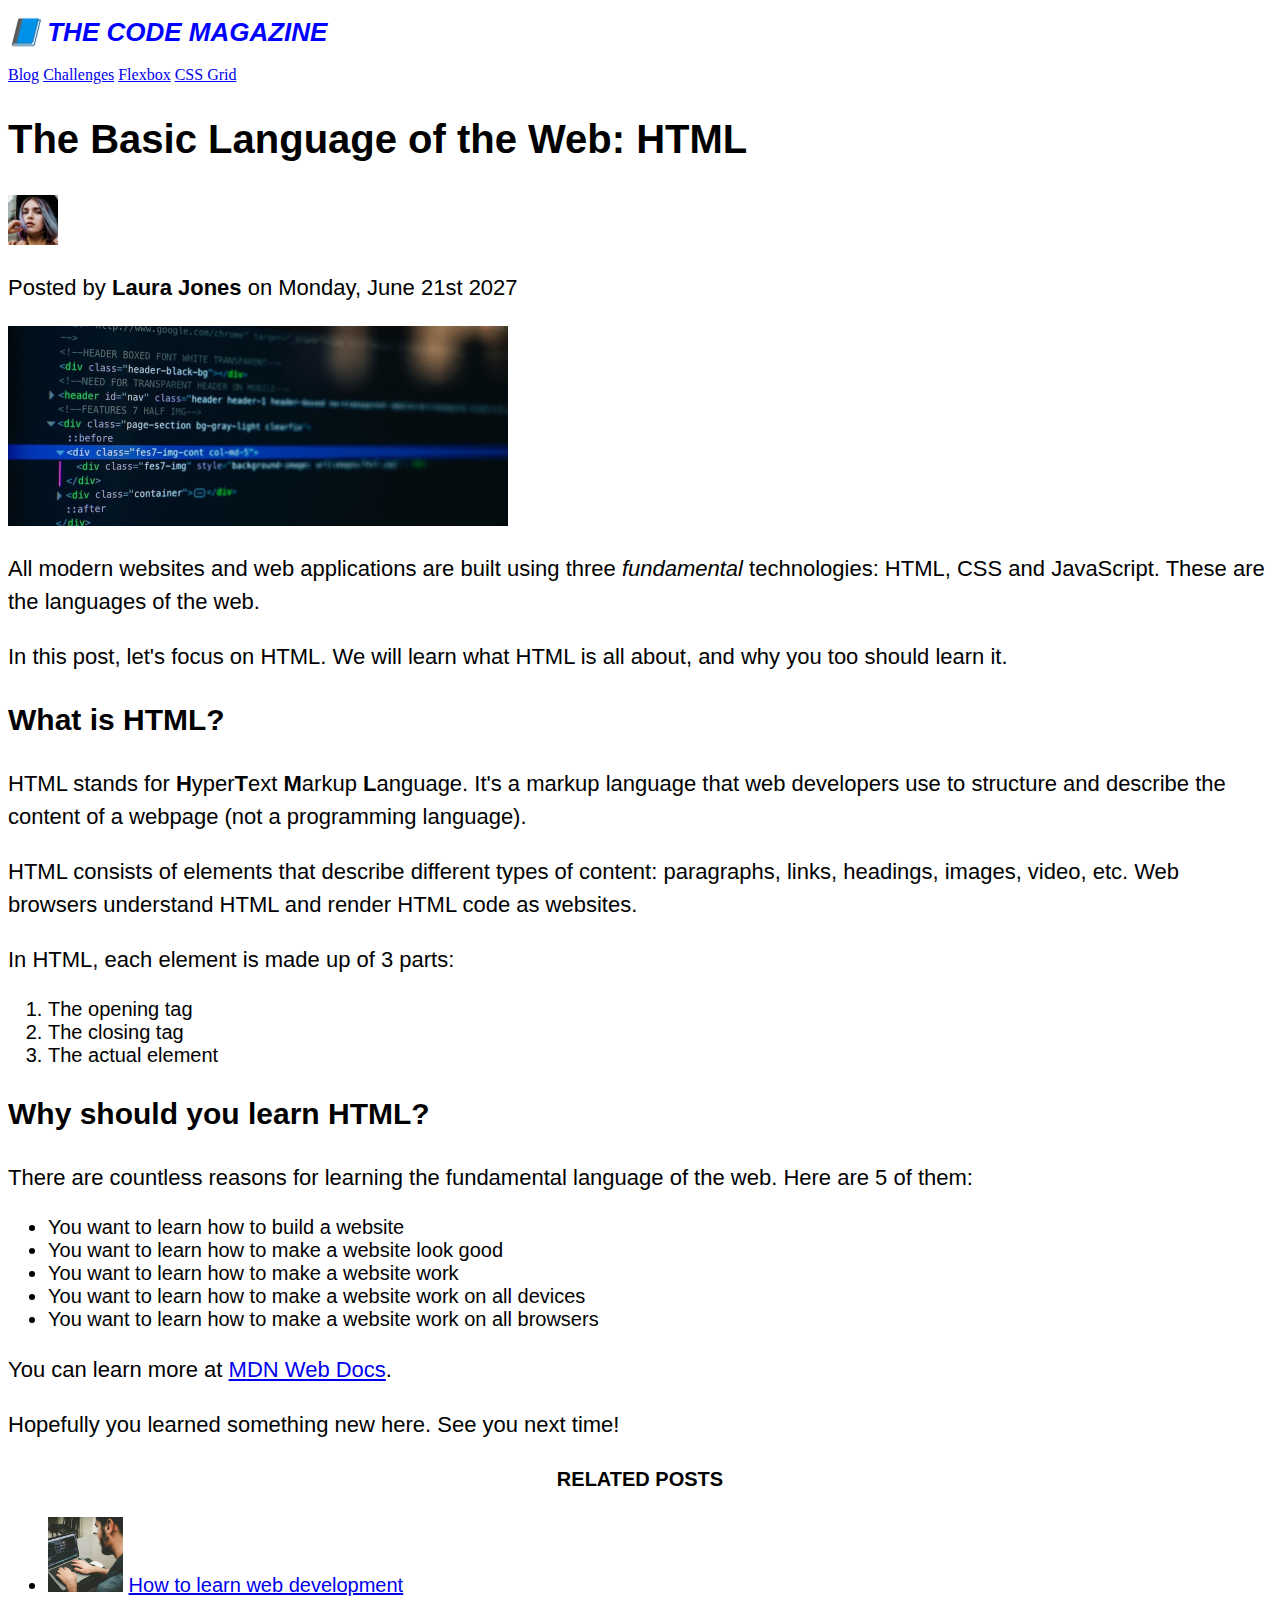
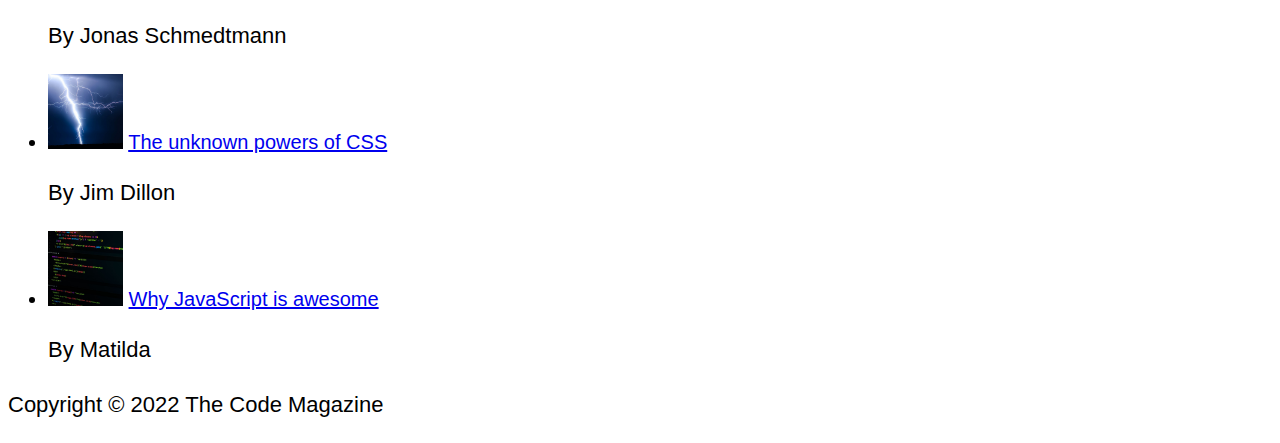
==== index.html @ aad78df2 "combining selectors" ====
<!-- every HTML doc should always start with doctype. This will let the 
browser know that we are actually using HTML in this file -->
<!DOCTYPE html>

<!-- html el is parent of both head and body. -->
<html lang="en">
  <!-- In head we can put all stuff that are not visible in rendered page. -->
  <head>
    <meta charset="UTF-8" />
    <meta name="viewport" content="width=device-width, initial-scale=1.0" />
    <meta http-equiv="X-UA-Compatible" content="ie=edge" />
    <link rel="stylesheet" href="style.css" />
    <title>The basic language of the web: HTML</title>
  </head>

  <!-- Content that are need to be rendered will go into the body. -->
  <body>
    <!-- gives visual heirarchy of headings -->
    <!-- <h1>The basic language of the web: HTML</h1>
    <h2>The basic language of the web: HTML</h2>
    <h3>The basic language of the web: HTML</h3>
    <h4>The basic language of the web: HTML</h4>
    <h5>The basic language of the web: HTML</h5>
    <h6>The basic language of the web: HTML</h6> -->

    <!-- Each and every page should only have one heading(convention) -->
    <!-- Each el give its own meaning and structure to the page. -->
    <!-- header - top part of a web document -->
    <header>
      <h1>📘 The Code Magazine</h1>
      <!-- links are what actually enables teh internet to be a world wide web. Two types of links, one that
        point towards outside the curr page, other that point to inner page sections. -->

      <!-- navigation is what we want when a couple of links at the top of a page. -->
      <nav>
        <a href="blog.html">Blog</a>
        <a href="#">Challenges</a>
        <a href="#">Flexbox</a>
        <a href="#">CSS Grid</a>
      </nav>
    </header>

    <!-- The <article> tag specifies independent, self-contained content. -->
    <article>
      <header>
        <h2>The Basic Language of the Web: HTML</h2>
        <img
          src="img/laura-jones.jpg"
          alt="image of the author"
          width="50px"
          height="50px"
        />

        <!-- using b tag instead of strong tag os not a good practice. b doesnt
    have any semantic meaning. strong el means that this is an imp el that we
    want to stand out from page. -->
        <p>Posted by <strong>Laura Jones</strong> on Monday, June 21st 2027</p>

        <!-- img el is a spl el coz it doesnt have any content, therefore it also doesnt
    have a closing tag -->
        <!-- Attributes are pieces of data which describes the el -->
        <img
          src="img/post-img.jpg"
          alt="HTML code on a screen"
          width="500px"
          height="200px"
        />
      </header>

      <p>
        <!-- use em el instead of i tag. em denotes emphasize -->
        All modern websites and web applications are built using three
        <em>fundamental</em>
        technologies: HTML, CSS and JavaScript. These are the languages of the
        web.
      </p>
      <p>
        In this post, let's focus on HTML. We will learn what HTML is all about,
        and why you too should learn it.
      </p>

      <h3>What is HTML?</h3>
      <p>
        HTML stands for <strong>H</strong>yper<strong>T</strong>ext
        <strong>M</strong>arkup <strong>L</strong>anguage. It's a markup
        language that web developers use to structure and describe the content
        of a webpage (not a programming language).
      </p>
      <p>
        HTML consists of elements that describe different types of content:
        paragraphs, links, headings, images, video, etc. Web browsers understand
        HTML and render HTML code as websites.
      </p>
      <p>In HTML, each element is made up of 3 parts:</p>

      <ol>
        <li>The opening tag</li>
        <li>The closing tag</li>
        <li>The actual element</li>
      </ol>

      <h3>Why should you learn HTML?</h3>
      <p>
        There are countless reasons for learning the fundamental language of the
        web. Here are 5 of them:
      </p>
      <ul>
        <li>You want to learn how to build a website</li>
        <li>You want to learn how to make a website look good</li>
        <li>You want to learn how to make a website work</li>
        <li>You want to learn how to make a website work on all devices</li>
        <li>You want to learn how to make a website work on all browsers</li>
      </ul>
      <p>
        You can learn more at
        <a
          href="https://developer.mozilla.org/en-US/docs/Web/HTML"
          target="_blank"
          >MDN Web Docs</a
        >.
      </p>
      <p>Hopefully you learned something new here. See you next time!</p>
    </article>

    <aside>
      <h4>Related Posts</h4>
      <ul>
        <li>
          <img
            src="img/related-1.jpg"
            alt="how to learn web development"
            width="75px"
            height="75px"
          />
          <a href="#">How to learn web development</a>
          <p>By Jonas Schmedtmann</p>
        </li>
        <li>
          <img
            src="img/related-2.jpg"
            alt="The unknown powers of CSS"
            width="75px"
            height="75px"
          />
          <a href="#">The unknown powers of CSS</a>
          <p>By Jim Dillon</p>
        </li>
        <li>
          <img
            src="img/related-3.jpg"
            alt="Why JavaScript is awesome"
            width="75px"
            height="75px"
          />
          <a href="#">Why JavaScript is awesome</a>
          <p>By Matilda</p>
        </li>
      </ul>
    </aside>

    <footer><p>Copyright &copy; 2022 The Code Magazine</p></footer>
  </body>
</html>
---- style.css ----
h1,
h2,
h3,
h4,
p,
li {
  font-family: sans-serif;
}

h1 {
  color: blue;
  font-size: 26px;
  text-transform: uppercase;
  font-style: italic;
}

h2 {
  font-size: 40px;
}

h3 {
  font-size: 30px;
}

h4 {
  font-size: 20px;
  text-transform: uppercase;
  text-align: center;
}

p {
  /* default font-size is 16px */
  font-size: 22px;
  /* 1.5 times of the font-size */
  line-height: 1.5;
}

li {
  font-size: 20px;
}
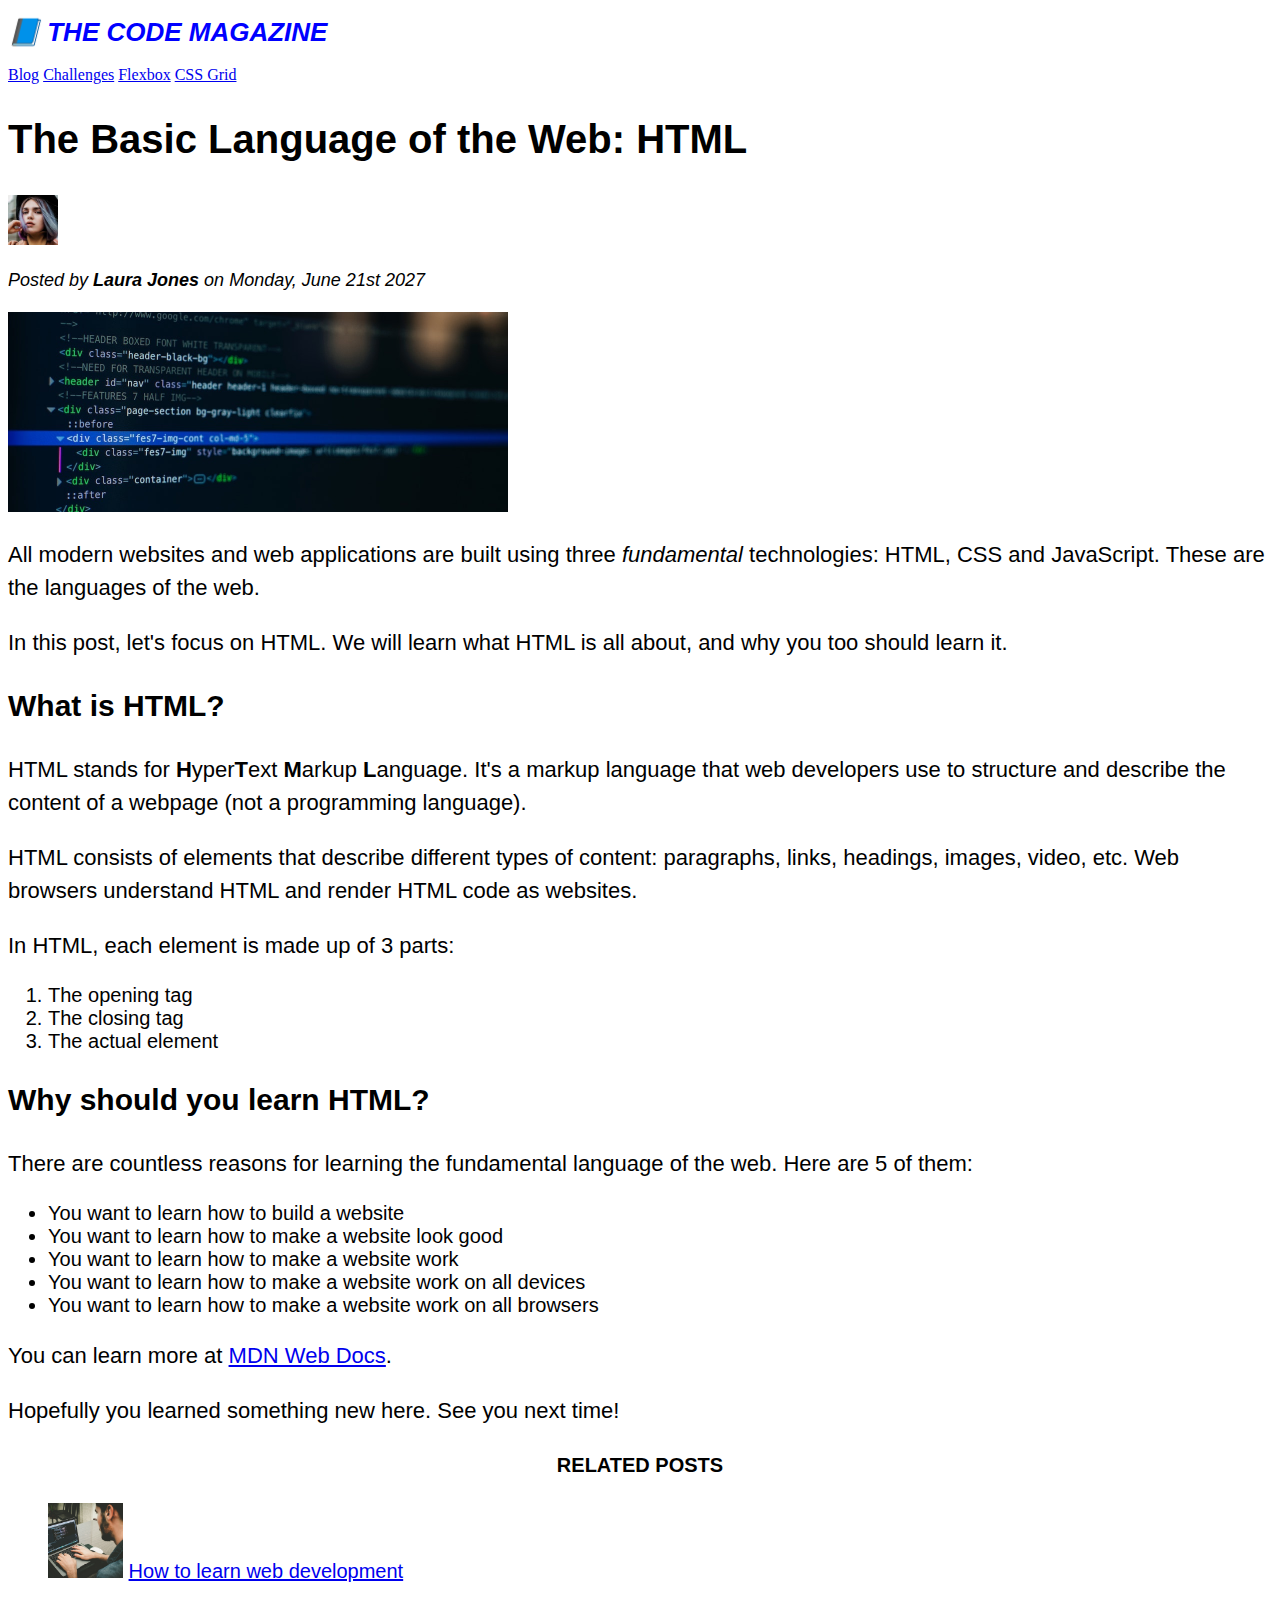
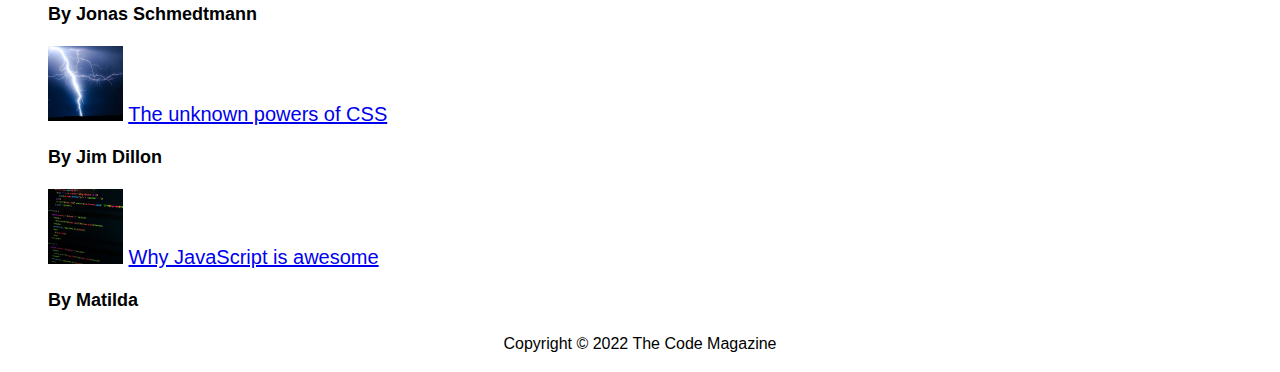
==== commit 8f1f9500: "class and ID selectors" ====
--- a/index.html
+++ b/index.html
@@ -54,7 +54,9 @@
         <!-- using b tag instead of strong tag os not a good practice. b doesnt
     have any semantic meaning. strong el means that this is an imp el that we
     want to stand out from page. -->
-        <p>Posted by <strong>Laura Jones</strong> on Monday, June 21st 2027</p>
+        <p id="author">
+          Posted by <strong>Laura Jones</strong> on Monday, June 21st 2027
+        </p>
 
         <!-- img el is a spl el coz it doesnt have any content, therefore it also doesnt
     have a closing tag -->
@@ -124,7 +126,7 @@
 
     <aside>
       <h4>Related Posts</h4>
-      <ul>
+      <ul class="related">
         <li>
           <img
             src="img/related-1.jpg"
@@ -133,7 +135,7 @@
             height="75px"
           />
           <a href="#">How to learn web development</a>
-          <p>By Jonas Schmedtmann</p>
+          <p class="related-author">By Jonas Schmedtmann</p>
         </li>
         <li>
           <img
@@ -143,7 +145,7 @@
             height="75px"
           />
           <a href="#">The unknown powers of CSS</a>
-          <p>By Jim Dillon</p>
+          <p class="related-author">By Jim Dillon</p>
         </li>
         <li>
           <img
@@ -153,11 +155,13 @@
             height="75px"
           />
           <a href="#">Why JavaScript is awesome</a>
-          <p>By Matilda</p>
+          <p class="related-author">By Matilda</p>
         </li>
       </ul>
     </aside>
 
-    <footer><p>Copyright &copy; 2022 The Code Magazine</p></footer>
+    <footer>
+      <p id="copyright">Copyright &copy; 2022 The Code Magazine</p>
+    </footer>
   </body>
 </html>
--- a/style.css
+++ b/style.css
@@ -38,3 +38,35 @@
 li {
   font-size: 20px;
 }
+
+/* footer p {
+  font-size: 16px;
+} */
+
+/* article header p {
+  font-style: italic;
+} */
+
+#author {
+  font-style: italic;
+  font-size: 18px;
+  /* text-align: right; */
+}
+
+#copyright {
+  font-size: 16px;
+  text-align: center;
+}
+
+/* ul {
+  list-style: none;
+} */
+
+.related {
+  list-style: none;
+}
+
+.related-author {
+  font-size: 18px;
+  font-weight: bold;
+}
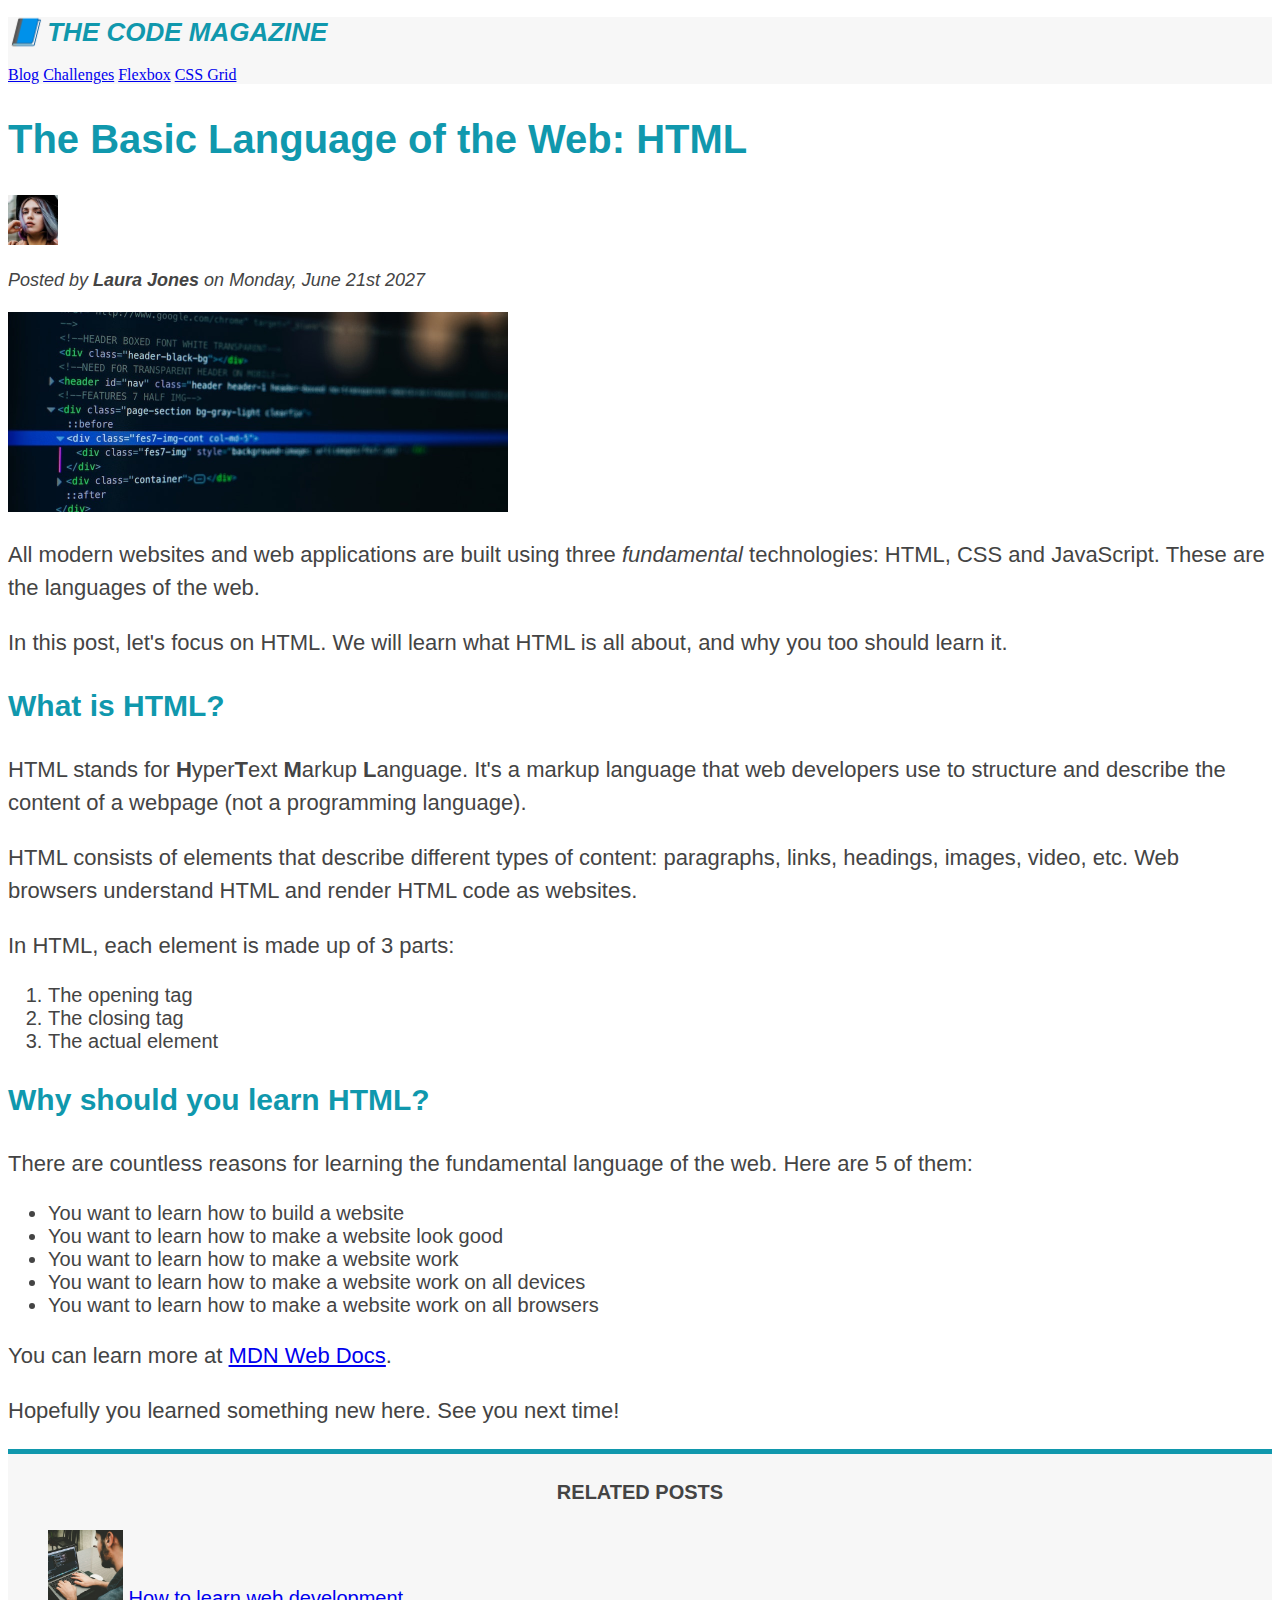
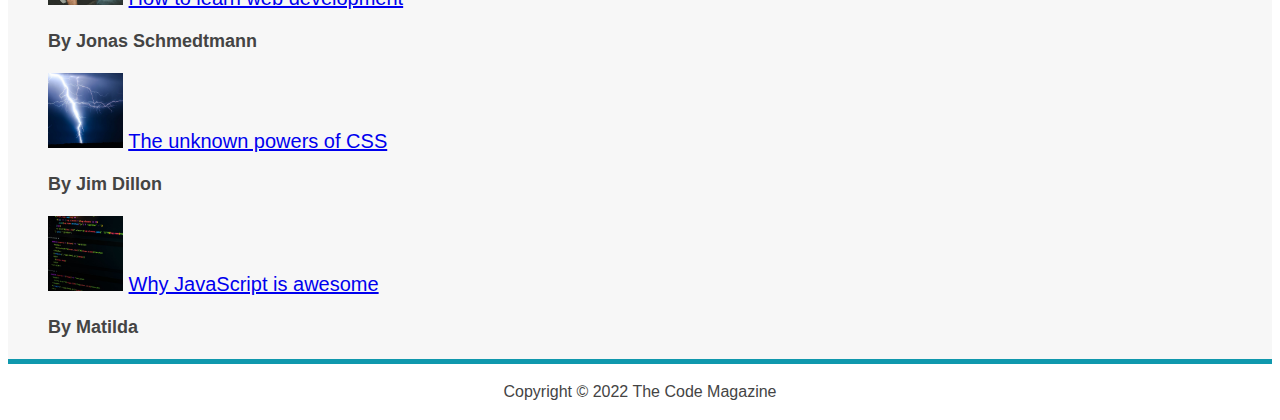
==== commit 9eaf41b3: "colors" ====
--- a/index.html
+++ b/index.html
@@ -26,7 +26,7 @@
     <!-- Each and every page should only have one heading(convention) -->
     <!-- Each el give its own meaning and structure to the page. -->
     <!-- header - top part of a web document -->
-    <header>
+    <header class="main-header">
       <h1>📘 The Code Magazine</h1>
       <!-- links are what actually enables teh internet to be a world wide web. Two types of links, one that
         point towards outside the curr page, other that point to inner page sections. -->
--- a/style.css
+++ b/style.css
@@ -5,10 +5,16 @@
 p,
 li {
   font-family: sans-serif;
+  color: #444;
+}
+
+h1,
+h2,
+h3 {
+  color: #1098ad;
 }
 
 h1 {
-  color: blue;
   font-size: 26px;
   text-transform: uppercase;
   font-style: italic;
@@ -70,3 +76,13 @@
   font-size: 18px;
   font-weight: bold;
 }
+
+.main-header {
+  background-color: #f7f7f7;
+}
+
+aside {
+  background-color: #f7f7f7;
+  border-top: 5px solid #1098ad;
+  border-bottom: 5px solid #1098ad;
+}
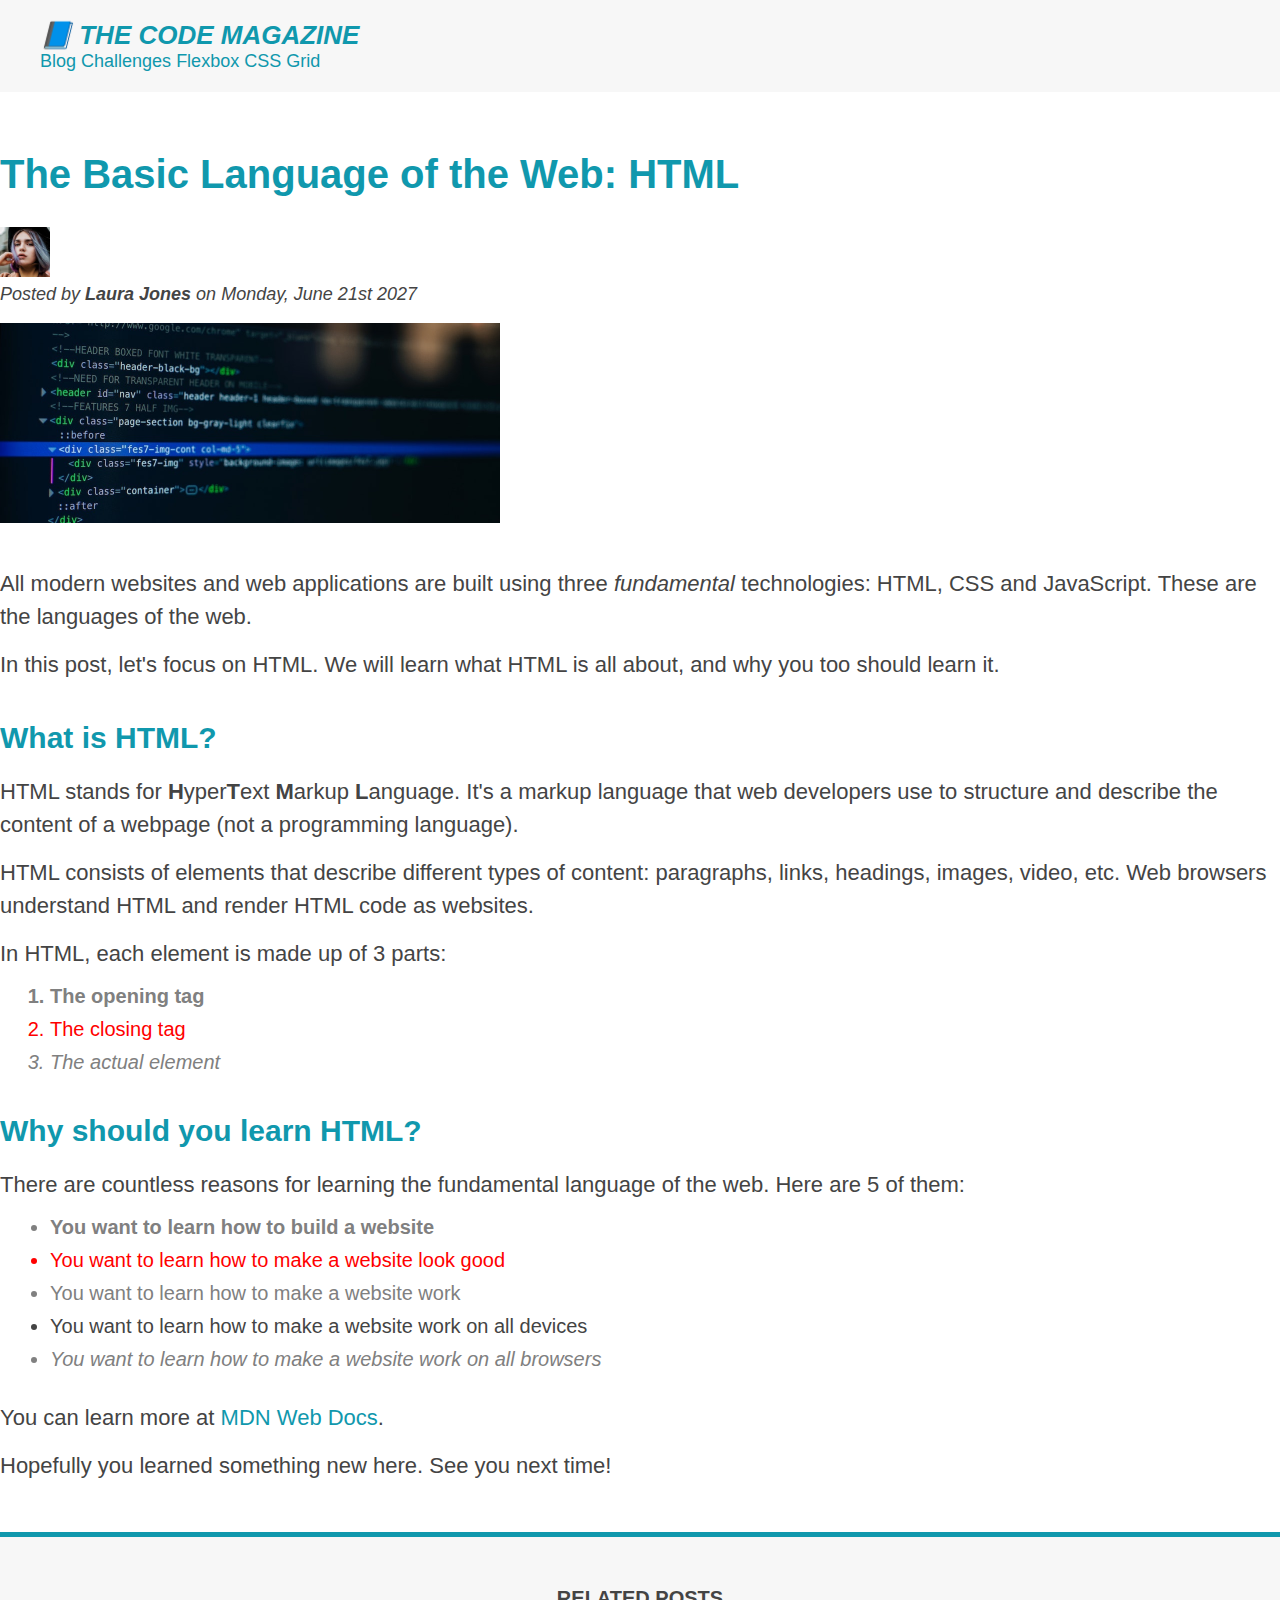
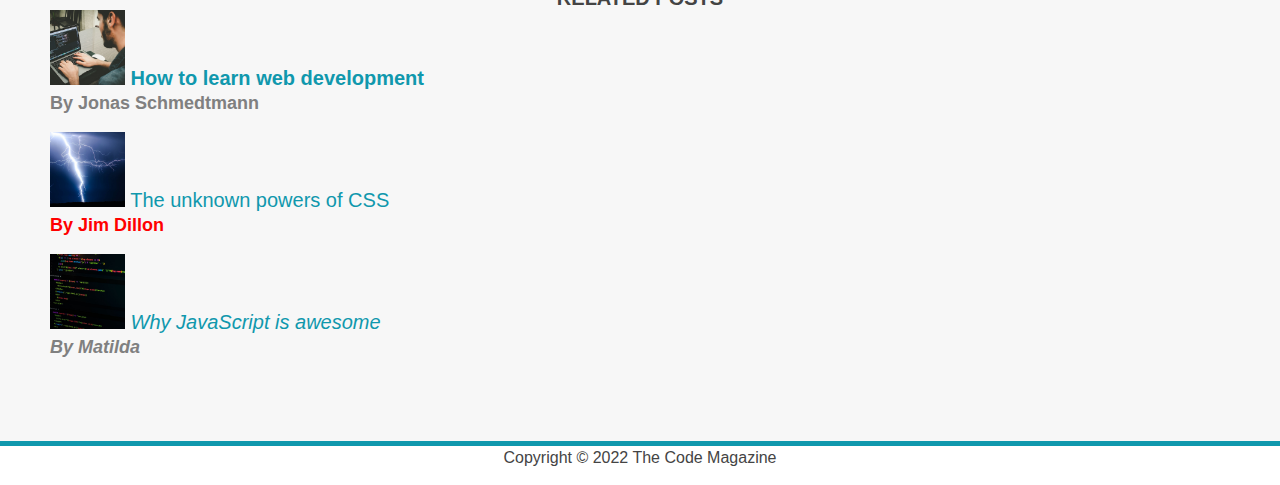
==== commit f7bfc066: "using margins and padding" ====
--- a/index.html
+++ b/index.html
@@ -42,7 +42,7 @@
 
     <!-- The <article> tag specifies independent, self-contained content. -->
     <article>
-      <header>
+      <header class="post-header">
         <h2>The Basic Language of the Web: HTML</h2>
         <img
           src="img/laura-jones.jpg"
--- a/style.css
+++ b/style.css
@@ -1,4 +1,19 @@
-h1,
+/*  This is not conflicting selecctors. In other words, this body selector is not selecting
+all of the elemetns, instead the properties get simply passed down to all the child els that 
+are contained within the body. 
+Usually we use the technique of putting the property that are related to text into the body.
+Many styles donot get inherited */
+* {
+  margin: 0;
+  padding: 0;
+}
+
+body {
+  color: #444;
+  font-family: sans-serif;
+}
+
+/* h1,
 h2,
 h3,
 h4,
@@ -6,7 +21,7 @@
 li {
   font-family: sans-serif;
   color: #444;
-}
+} */
 
 h1,
 h2,
@@ -22,10 +37,12 @@
 
 h2 {
   font-size: 40px;
+  margin-bottom: 30px;
 }
 
 h3 {
   font-size: 30px;
+  margin: 40px 0 20px 0;
 }
 
 h4 {
@@ -39,10 +56,47 @@
   font-size: 22px;
   /* 1.5 times of the font-size */
   line-height: 1.5;
+  margin-bottom: 15px;
+}
+
+nav {
+  font-size: 18px;
+}
+
+article {
+  margin-bottom: 50px;
+}
+
+ul,
+ol {
+  margin-left: 50px;
+  margin-bottom: 30px;
 }
 
 li {
   font-size: 20px;
+  margin-bottom: 10px;
+}
+
+li:last-child {
+  margin-bottom: 0;
+}
+
+.main-header {
+  background-color: #f7f7f7;
+  padding: 20px 40px;
+  margin-bottom: 60px;
+}
+
+.post-header {
+  margin-bottom: 40px;
+}
+
+aside {
+  background-color: #f7f7f7;
+  border-top: 5px solid #1098ad;
+  border-bottom: 5px solid #1098ad;
+  padding: 50px 0;
 }
 
 /* footer p {
@@ -77,12 +131,48 @@
   font-weight: bold;
 }
 
-.main-header {
-  background-color: #f7f7f7;
+li:first-child {
+  font-weight: bold;
 }
 
-aside {
-  background-color: #f7f7f7;
-  border-top: 5px solid #1098ad;
-  border-bottom: 5px solid #1098ad;
+li:last-child {
+  font-style: italic;
 }
+
+li:nth-child(2) {
+  color: red;
+}
+
+li:nth-child(odd) {
+  color: gray;
+}
+
+/* Misconception: this wont work */
+article p:first-child {
+  color: red;
+}
+
+/* select all anchor elements that have an href attr. */
+a:link {
+  color: #1098ad;
+  text-decoration: none;
+}
+
+/* usually we make the visited and not visited links same color */
+a:visited {
+  /* color: #777; */
+  color: #1098ad;
+}
+
+a:hover {
+  color: orangered;
+  font-weight: bold;
+  text-decoration: underline wavy orangered;
+}
+
+/* state when we click on a link */
+a:active {
+  background-color: black;
+  font-style: italic;
+}
+/* IMP - these four states are always defined in this exact order. LVHA  */
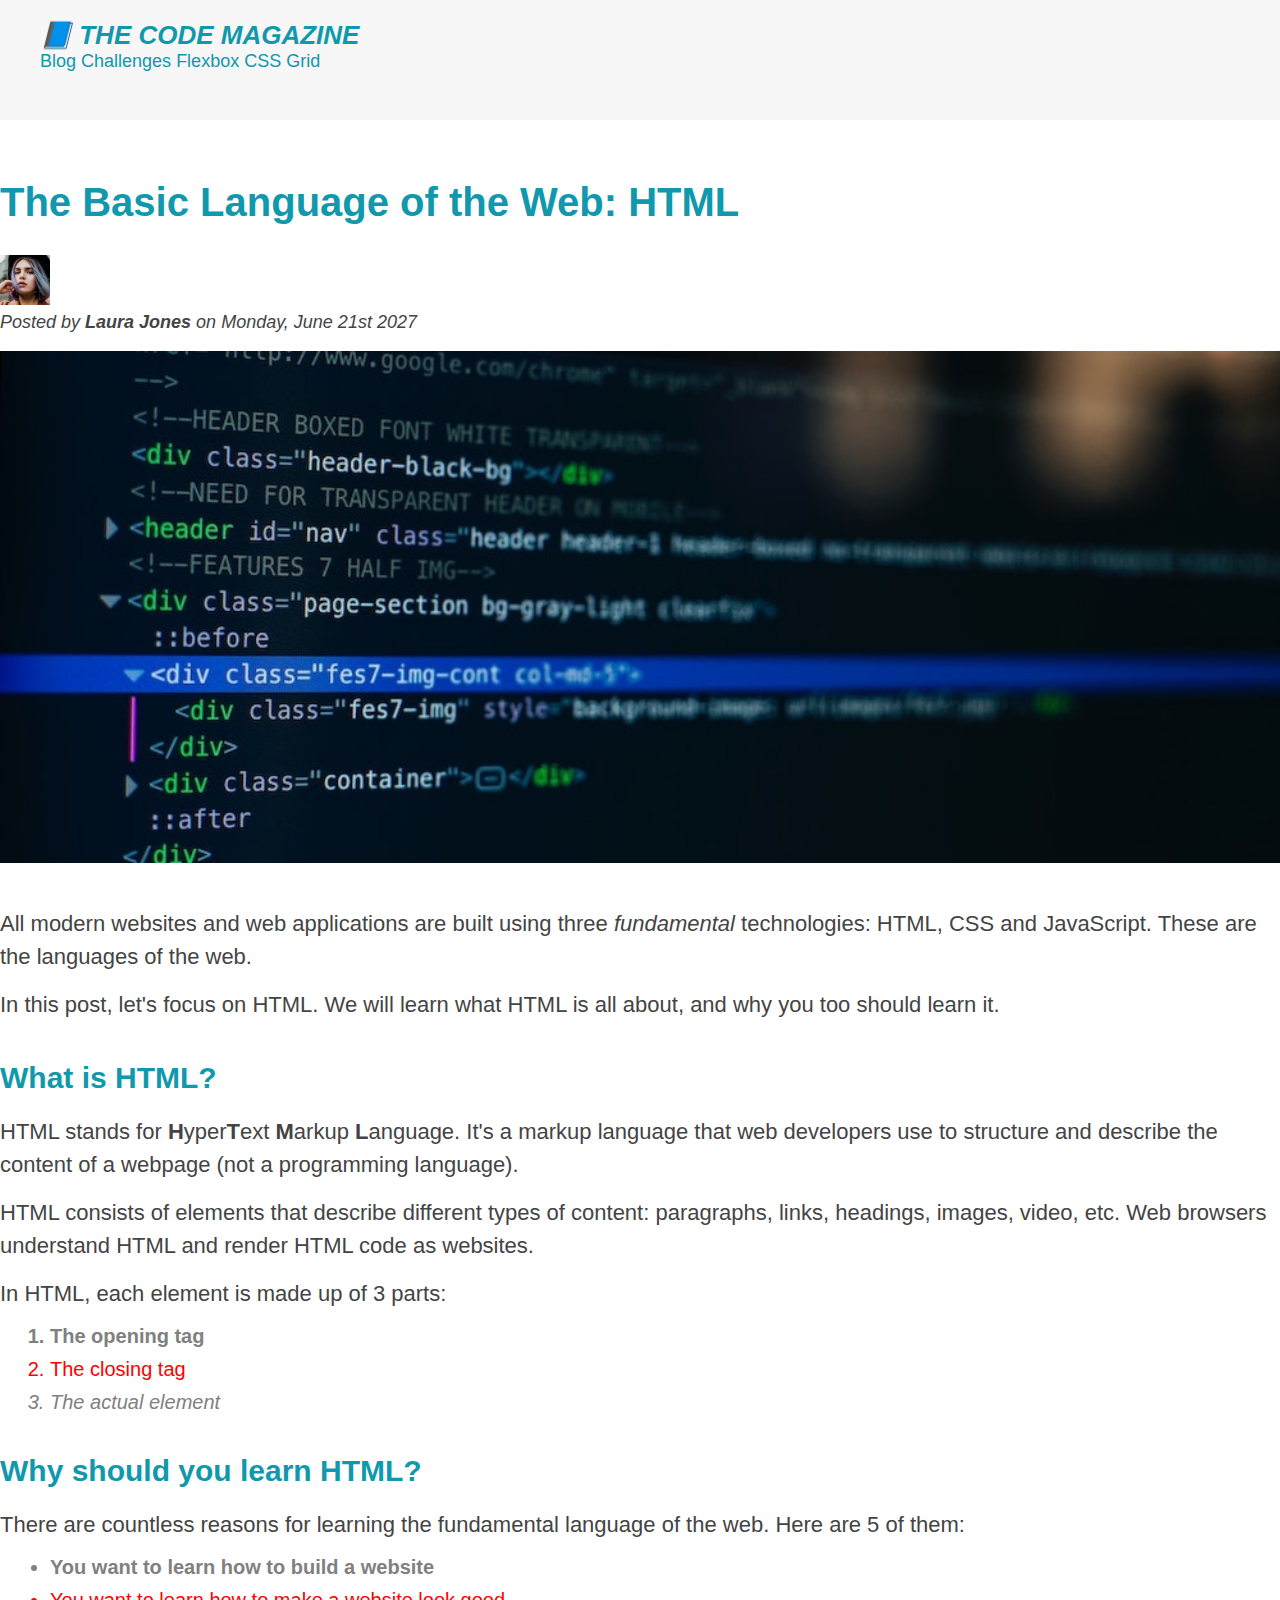
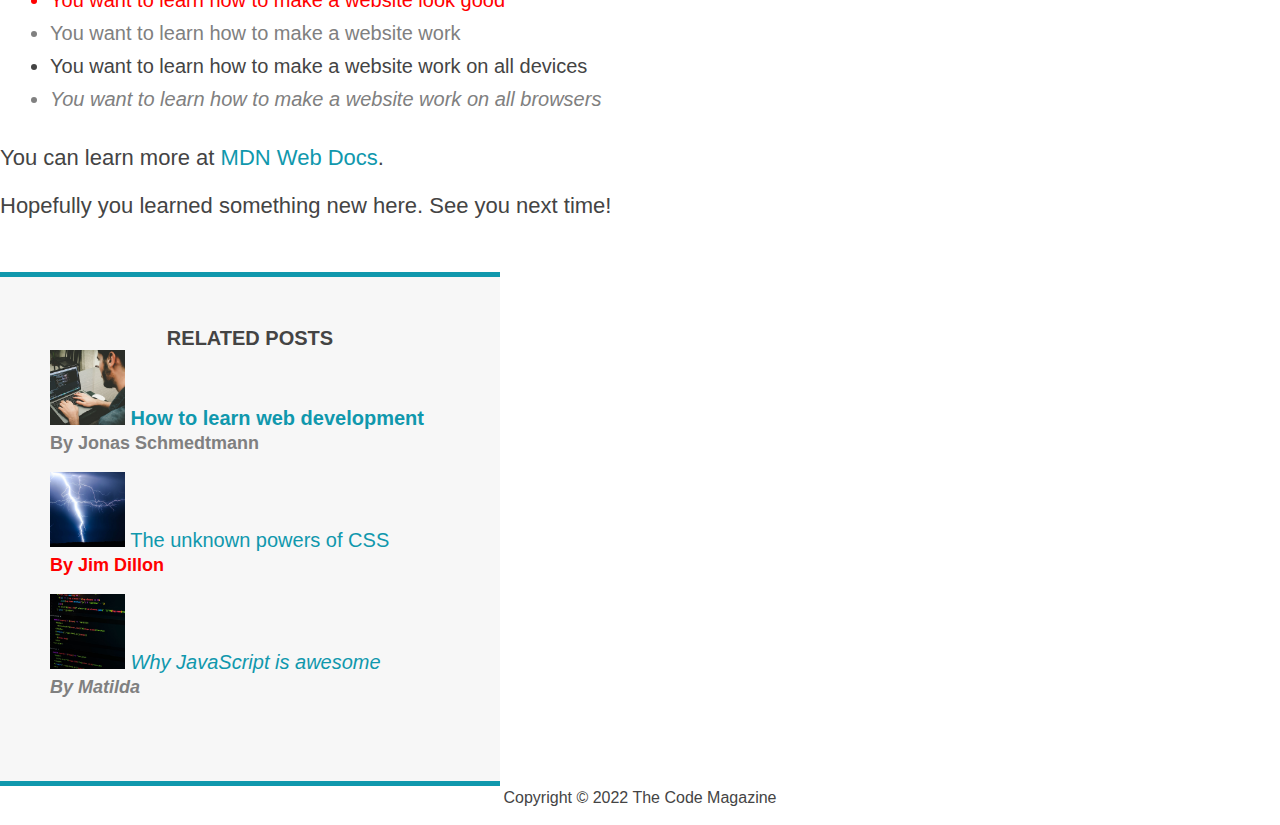
==== commit 0ee9e564: "adding dimensions" ====
--- a/index.html
+++ b/index.html
@@ -66,6 +66,7 @@
           alt="HTML code on a screen"
           width="500px"
           height="200px"
+          class="post-img"
         />
       </header>
 
--- a/style.css
+++ b/style.css
@@ -86,6 +86,7 @@
   background-color: #f7f7f7;
   padding: 20px 40px;
   margin-bottom: 60px;
+  height: 80px;
 }
 
 .post-header {
@@ -97,6 +98,7 @@
   border-top: 5px solid #1098ad;
   border-bottom: 5px solid #1098ad;
   padding: 50px 0;
+  width: 500px;
 }
 
 /* footer p {
@@ -116,6 +118,11 @@
 #copyright {
   font-size: 16px;
   text-align: center;
+}
+
+.post-img {
+  width: 100%;
+  height: auto;
 }
 
 /* ul {
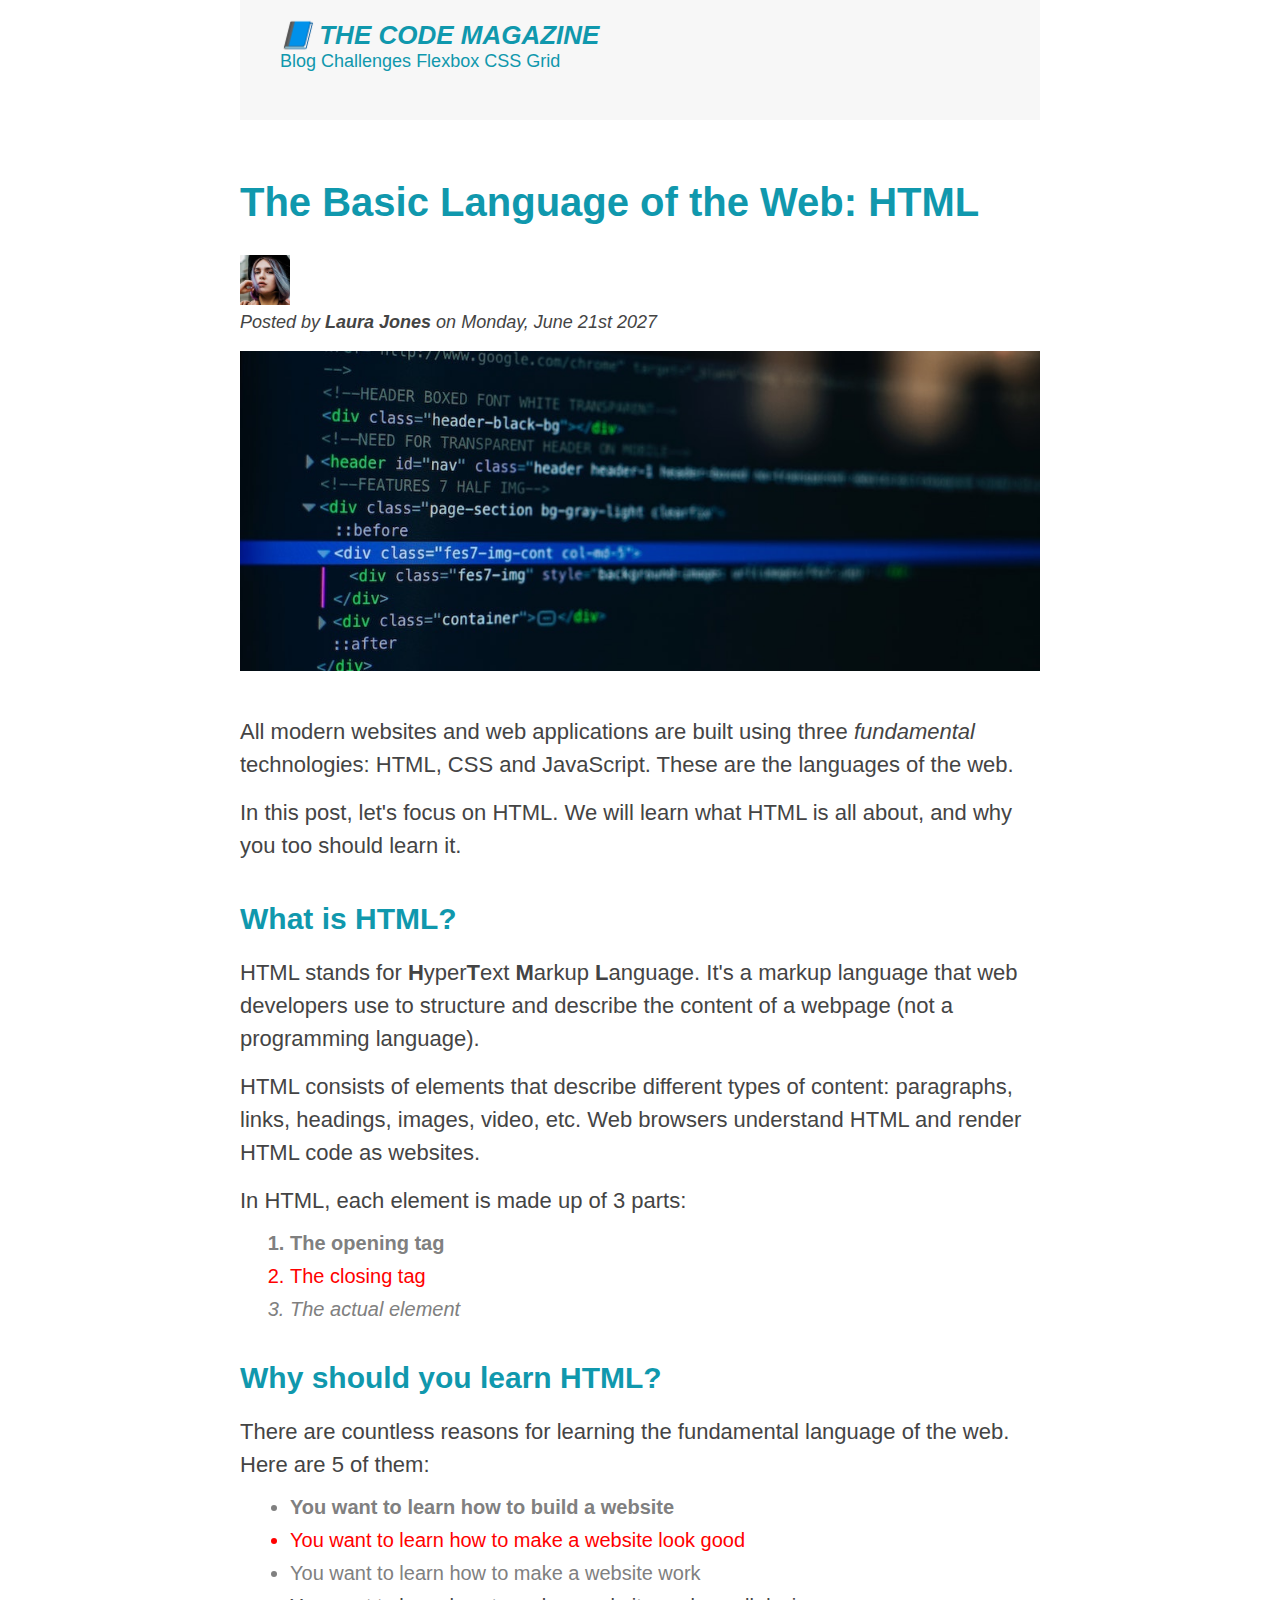
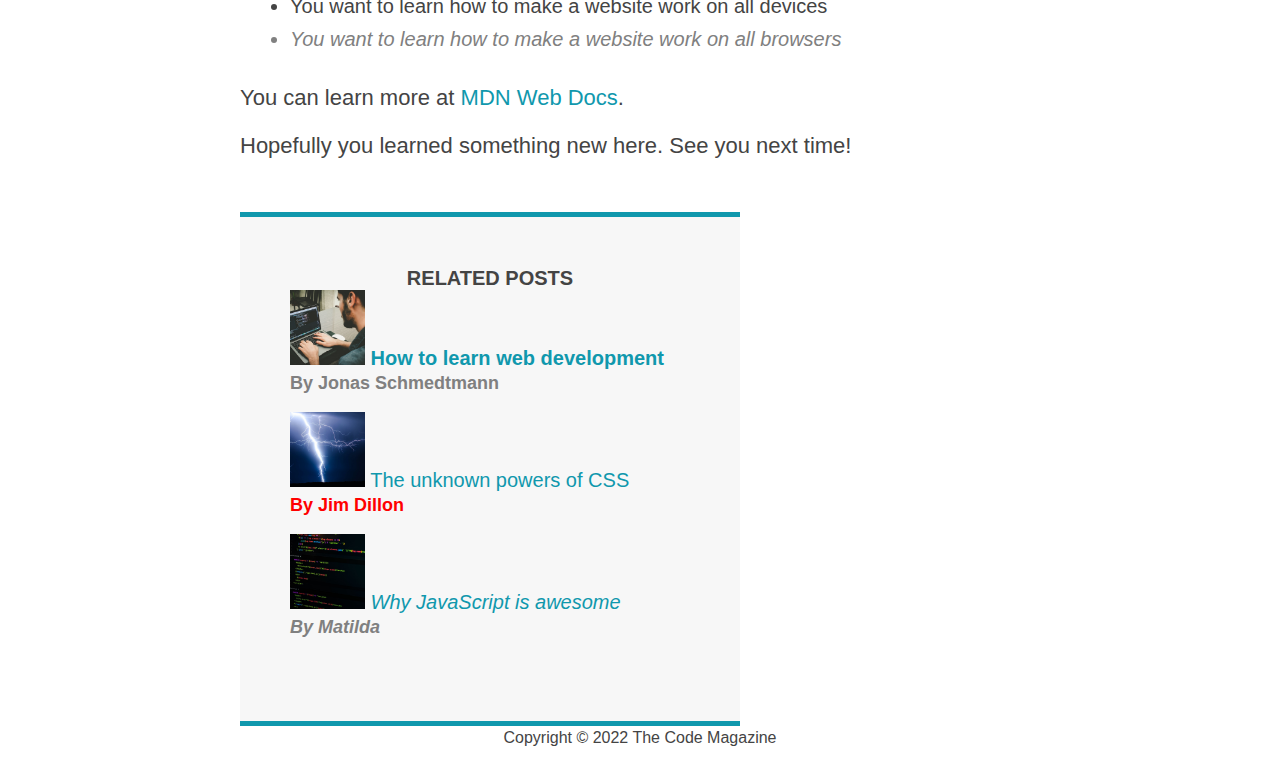
==== commit 339e011e: "centering our page" ====
--- a/index.html
+++ b/index.html
@@ -26,143 +26,145 @@
     <!-- Each and every page should only have one heading(convention) -->
     <!-- Each el give its own meaning and structure to the page. -->
     <!-- header - top part of a web document -->
-    <header class="main-header">
-      <h1>📘 The Code Magazine</h1>
-      <!-- links are what actually enables teh internet to be a world wide web. Two types of links, one that
+    <div class="container">
+      <header class="main-header">
+        <h1>📘 The Code Magazine</h1>
+        <!-- links are what actually enables teh internet to be a world wide web. Two types of links, one that
         point towards outside the curr page, other that point to inner page sections. -->
 
-      <!-- navigation is what we want when a couple of links at the top of a page. -->
-      <nav>
-        <a href="blog.html">Blog</a>
-        <a href="#">Challenges</a>
-        <a href="#">Flexbox</a>
-        <a href="#">CSS Grid</a>
-      </nav>
-    </header>
+        <!-- navigation is what we want when a couple of links at the top of a page. -->
+        <nav>
+          <a href="blog.html">Blog</a>
+          <a href="#">Challenges</a>
+          <a href="#">Flexbox</a>
+          <a href="#">CSS Grid</a>
+        </nav>
+      </header>
 
-    <!-- The <article> tag specifies independent, self-contained content. -->
-    <article>
-      <header class="post-header">
-        <h2>The Basic Language of the Web: HTML</h2>
-        <img
-          src="img/laura-jones.jpg"
-          alt="image of the author"
-          width="50px"
-          height="50px"
-        />
+      <!-- The <article> tag specifies independent, self-contained content. -->
+      <article>
+        <header class="post-header">
+          <h2>The Basic Language of the Web: HTML</h2>
+          <img
+            src="img/laura-jones.jpg"
+            alt="image of the author"
+            width="50px"
+            height="50px"
+          />
 
-        <!-- using b tag instead of strong tag os not a good practice. b doesnt
-    have any semantic meaning. strong el means that this is an imp el that we
+          <!-- using b tag instead of strong tag os not a good practice. b doesnt
+          have any semantic meaning. strong el means that this is an imp el that we
     want to stand out from page. -->
-        <p id="author">
-          Posted by <strong>Laura Jones</strong> on Monday, June 21st 2027
+          <p id="author">
+            Posted by <strong>Laura Jones</strong> on Monday, June 21st 2027
+          </p>
+
+          <!-- img el is a spl el coz it doesnt have any content, therefore it also doesnt
+    have a closing tag -->
+          <!-- Attributes are pieces of data which describes the el -->
+          <img
+            src="img/post-img.jpg"
+            alt="HTML code on a screen"
+            width="500px"
+            height="200px"
+            class="post-img"
+          />
+        </header>
+
+        <p>
+          <!-- use em el instead of i tag. em denotes emphasize -->
+          All modern websites and web applications are built using three
+          <em>fundamental</em>
+          technologies: HTML, CSS and JavaScript. These are the languages of the
+          web.
+        </p>
+        <p>
+          In this post, let's focus on HTML. We will learn what HTML is all
+          about, and why you too should learn it.
         </p>
 
-        <!-- img el is a spl el coz it doesnt have any content, therefore it also doesnt
-    have a closing tag -->
-        <!-- Attributes are pieces of data which describes the el -->
-        <img
-          src="img/post-img.jpg"
-          alt="HTML code on a screen"
-          width="500px"
-          height="200px"
-          class="post-img"
-        />
-      </header>
+        <h3>What is HTML?</h3>
+        <p>
+          HTML stands for <strong>H</strong>yper<strong>T</strong>ext
+          <strong>M</strong>arkup <strong>L</strong>anguage. It's a markup
+          language that web developers use to structure and describe the content
+          of a webpage (not a programming language).
+        </p>
+        <p>
+          HTML consists of elements that describe different types of content:
+          paragraphs, links, headings, images, video, etc. Web browsers
+          understand HTML and render HTML code as websites.
+        </p>
+        <p>In HTML, each element is made up of 3 parts:</p>
 
-      <p>
-        <!-- use em el instead of i tag. em denotes emphasize -->
-        All modern websites and web applications are built using three
-        <em>fundamental</em>
-        technologies: HTML, CSS and JavaScript. These are the languages of the
-        web.
-      </p>
-      <p>
-        In this post, let's focus on HTML. We will learn what HTML is all about,
-        and why you too should learn it.
-      </p>
+        <ol>
+          <li>The opening tag</li>
+          <li>The closing tag</li>
+          <li>The actual element</li>
+        </ol>
 
-      <h3>What is HTML?</h3>
-      <p>
-        HTML stands for <strong>H</strong>yper<strong>T</strong>ext
-        <strong>M</strong>arkup <strong>L</strong>anguage. It's a markup
-        language that web developers use to structure and describe the content
-        of a webpage (not a programming language).
-      </p>
-      <p>
-        HTML consists of elements that describe different types of content:
-        paragraphs, links, headings, images, video, etc. Web browsers understand
-        HTML and render HTML code as websites.
-      </p>
-      <p>In HTML, each element is made up of 3 parts:</p>
+        <h3>Why should you learn HTML?</h3>
+        <p>
+          There are countless reasons for learning the fundamental language of
+          the web. Here are 5 of them:
+        </p>
+        <ul>
+          <li>You want to learn how to build a website</li>
+          <li>You want to learn how to make a website look good</li>
+          <li>You want to learn how to make a website work</li>
+          <li>You want to learn how to make a website work on all devices</li>
+          <li>You want to learn how to make a website work on all browsers</li>
+        </ul>
+        <p>
+          You can learn more at
+          <a
+            href="https://developer.mozilla.org/en-US/docs/Web/HTML"
+            target="_blank"
+            >MDN Web Docs</a
+          >.
+        </p>
+        <p>Hopefully you learned something new here. See you next time!</p>
+      </article>
 
-      <ol>
-        <li>The opening tag</li>
-        <li>The closing tag</li>
-        <li>The actual element</li>
-      </ol>
+      <aside>
+        <h4>Related Posts</h4>
+        <ul class="related">
+          <li>
+            <img
+              src="img/related-1.jpg"
+              alt="how to learn web development"
+              width="75px"
+              height="75px"
+            />
+            <a href="#">How to learn web development</a>
+            <p class="related-author">By Jonas Schmedtmann</p>
+          </li>
+          <li>
+            <img
+              src="img/related-2.jpg"
+              alt="The unknown powers of CSS"
+              width="75px"
+              height="75px"
+            />
+            <a href="#">The unknown powers of CSS</a>
+            <p class="related-author">By Jim Dillon</p>
+          </li>
+          <li>
+            <img
+              src="img/related-3.jpg"
+              alt="Why JavaScript is awesome"
+              width="75px"
+              height="75px"
+            />
+            <a href="#">Why JavaScript is awesome</a>
+            <p class="related-author">By Matilda</p>
+          </li>
+        </ul>
+      </aside>
 
-      <h3>Why should you learn HTML?</h3>
-      <p>
-        There are countless reasons for learning the fundamental language of the
-        web. Here are 5 of them:
-      </p>
-      <ul>
-        <li>You want to learn how to build a website</li>
-        <li>You want to learn how to make a website look good</li>
-        <li>You want to learn how to make a website work</li>
-        <li>You want to learn how to make a website work on all devices</li>
-        <li>You want to learn how to make a website work on all browsers</li>
-      </ul>
-      <p>
-        You can learn more at
-        <a
-          href="https://developer.mozilla.org/en-US/docs/Web/HTML"
-          target="_blank"
-          >MDN Web Docs</a
-        >.
-      </p>
-      <p>Hopefully you learned something new here. See you next time!</p>
-    </article>
-
-    <aside>
-      <h4>Related Posts</h4>
-      <ul class="related">
-        <li>
-          <img
-            src="img/related-1.jpg"
-            alt="how to learn web development"
-            width="75px"
-            height="75px"
-          />
-          <a href="#">How to learn web development</a>
-          <p class="related-author">By Jonas Schmedtmann</p>
-        </li>
-        <li>
-          <img
-            src="img/related-2.jpg"
-            alt="The unknown powers of CSS"
-            width="75px"
-            height="75px"
-          />
-          <a href="#">The unknown powers of CSS</a>
-          <p class="related-author">By Jim Dillon</p>
-        </li>
-        <li>
-          <img
-            src="img/related-3.jpg"
-            alt="Why JavaScript is awesome"
-            width="75px"
-            height="75px"
-          />
-          <a href="#">Why JavaScript is awesome</a>
-          <p class="related-author">By Matilda</p>
-        </li>
-      </ul>
-    </aside>
-
-    <footer>
-      <p id="copyright">Copyright &copy; 2022 The Code Magazine</p>
-    </footer>
+      <footer>
+        <p id="copyright">Copyright &copy; 2022 The Code Magazine</p>
+      </footer>
+    </div>
   </body>
 </html>
--- a/style.css
+++ b/style.css
@@ -11,6 +11,11 @@
 body {
   color: #444;
   font-family: sans-serif;
+}
+
+.container {
+  width: 800px;
+  margin: 0 auto;
 }
 
 /* h1,
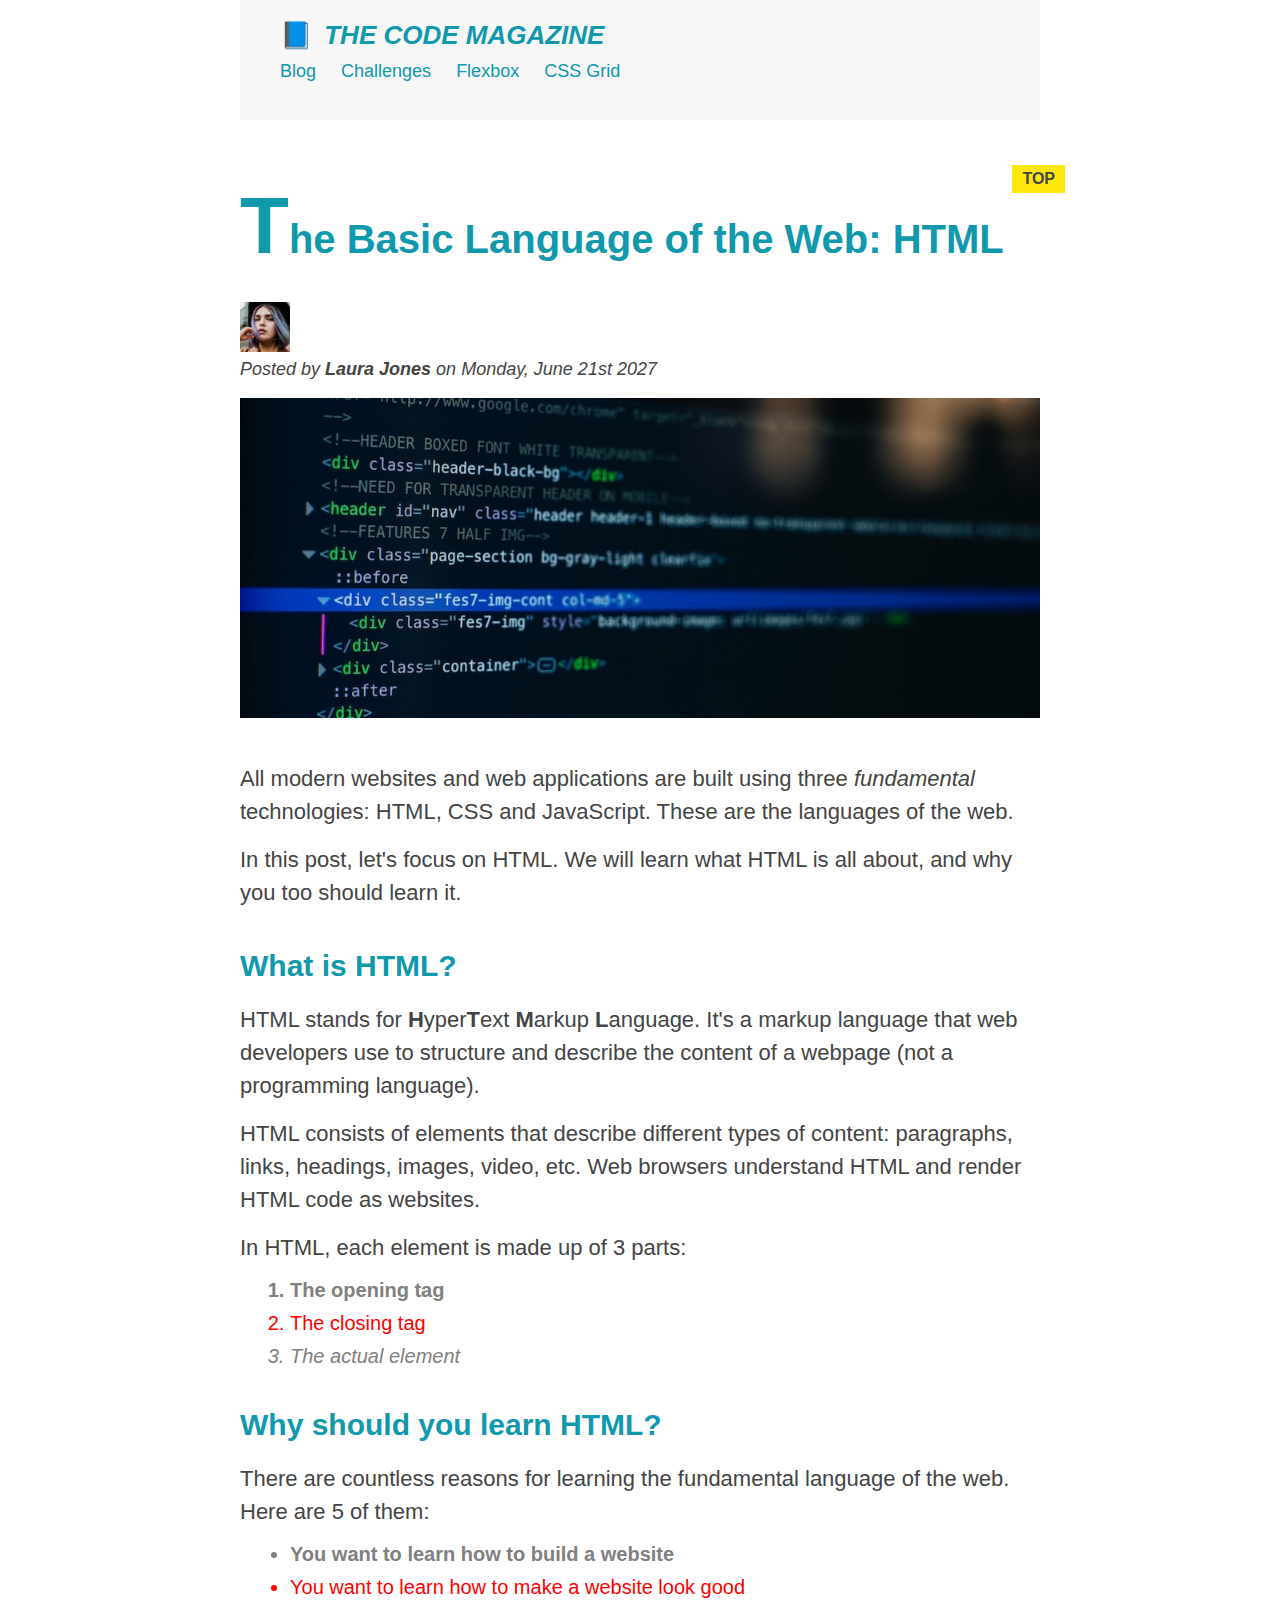
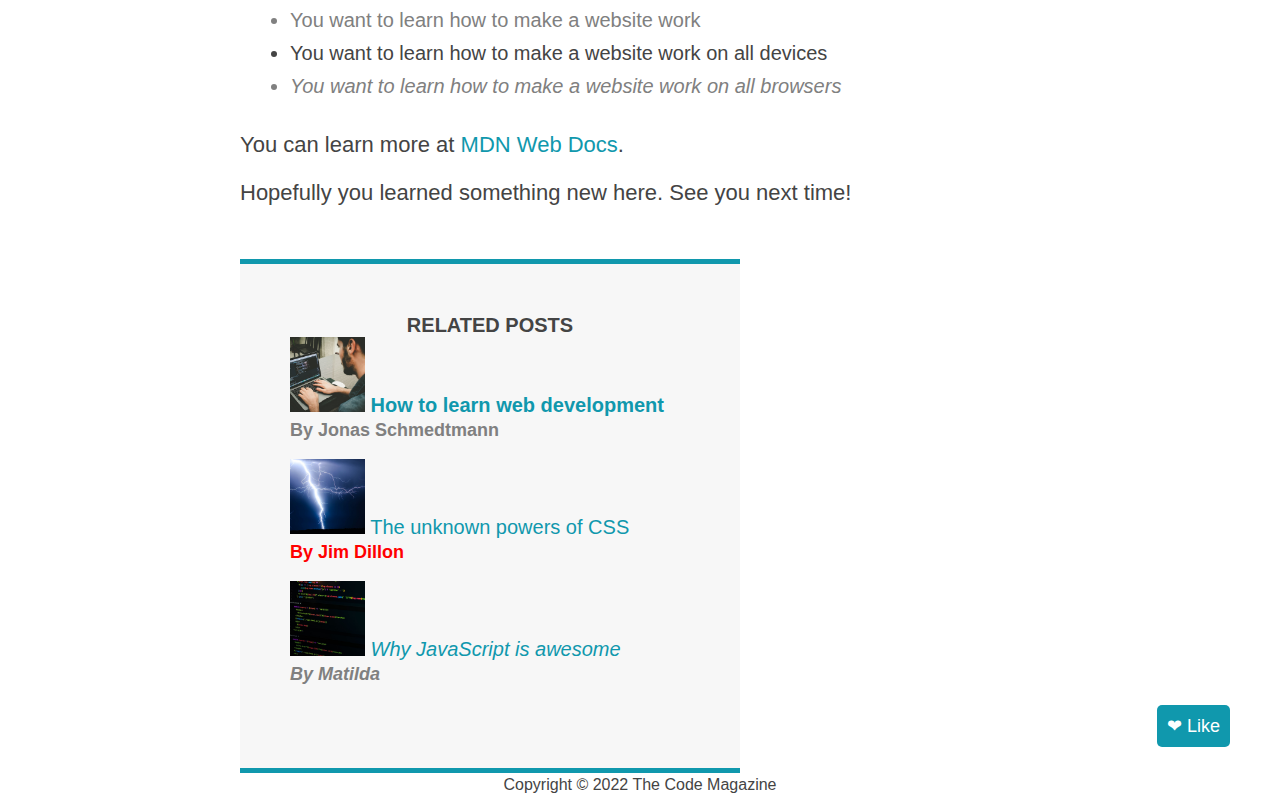
==== commit 08462266: "pseudo elements" ====
--- a/index.html
+++ b/index.html
@@ -166,5 +166,7 @@
         <p id="copyright">Copyright &copy; 2022 The Code Magazine</p>
       </footer>
     </div>
+
+    <button>❤ Like</button>
   </body>
 </html>
--- a/style.css
+++ b/style.css
@@ -11,6 +11,7 @@
 body {
   color: #444;
   font-family: sans-serif;
+  position: relative;
 }
 
 .container {
@@ -40,10 +41,42 @@
   font-style: italic;
 }
 
+h1::first-letter {
+  font-style: normal;
+  margin-right: 5px;
+}
+
 h2 {
   font-size: 40px;
   margin-bottom: 30px;
-}
+  position: relative;
+}
+
+h2::first-letter {
+  font-size: 80px;
+}
+
+h2::after {
+  content: "TOP";
+  color: #444;
+  display: inline-block;
+  position: absolute;
+  top: -15px;
+  right: -25px;
+  background-color: #ffe70e;
+  font-size: 16px;
+  font-weight: bold;
+  padding: 5px 10px;
+}
+
+/* h2::after {
+  content: "";
+  display: block;
+  width: 100px;
+  height: 3px;
+  background-color: #1098ad;
+  margin-top: 10px;
+} */
 
 h3 {
   font-size: 30px;
@@ -64,12 +97,46 @@
   margin-bottom: 15px;
 }
 
+/* adjacent sibling selector */
+h3 + p::first-line {
+  /* color: red; */
+}
+
 nav {
   font-size: 18px;
+}
+
+nav a:link {
+  margin-right: 20px;
+  margin-top: 10px;
+  display: inline-block;
+}
+
+nav a:link:last-child {
+  margin-right: 0;
 }
 
 article {
   margin-bottom: 50px;
+}
+
+button {
+  font-size: 18px;
+  padding: 10px;
+  border: none;
+  border-radius: 5px;
+  background-color: #1098ad;
+  color: #fff;
+  cursor: pointer;
+  position: absolute;
+
+  bottom: 50px;
+  right: 50px;
+  transition: all 0.3s ease-in-out;
+}
+button:hover {
+  background-color: #fff;
+  color: #1098ad;
 }
 
 ul,
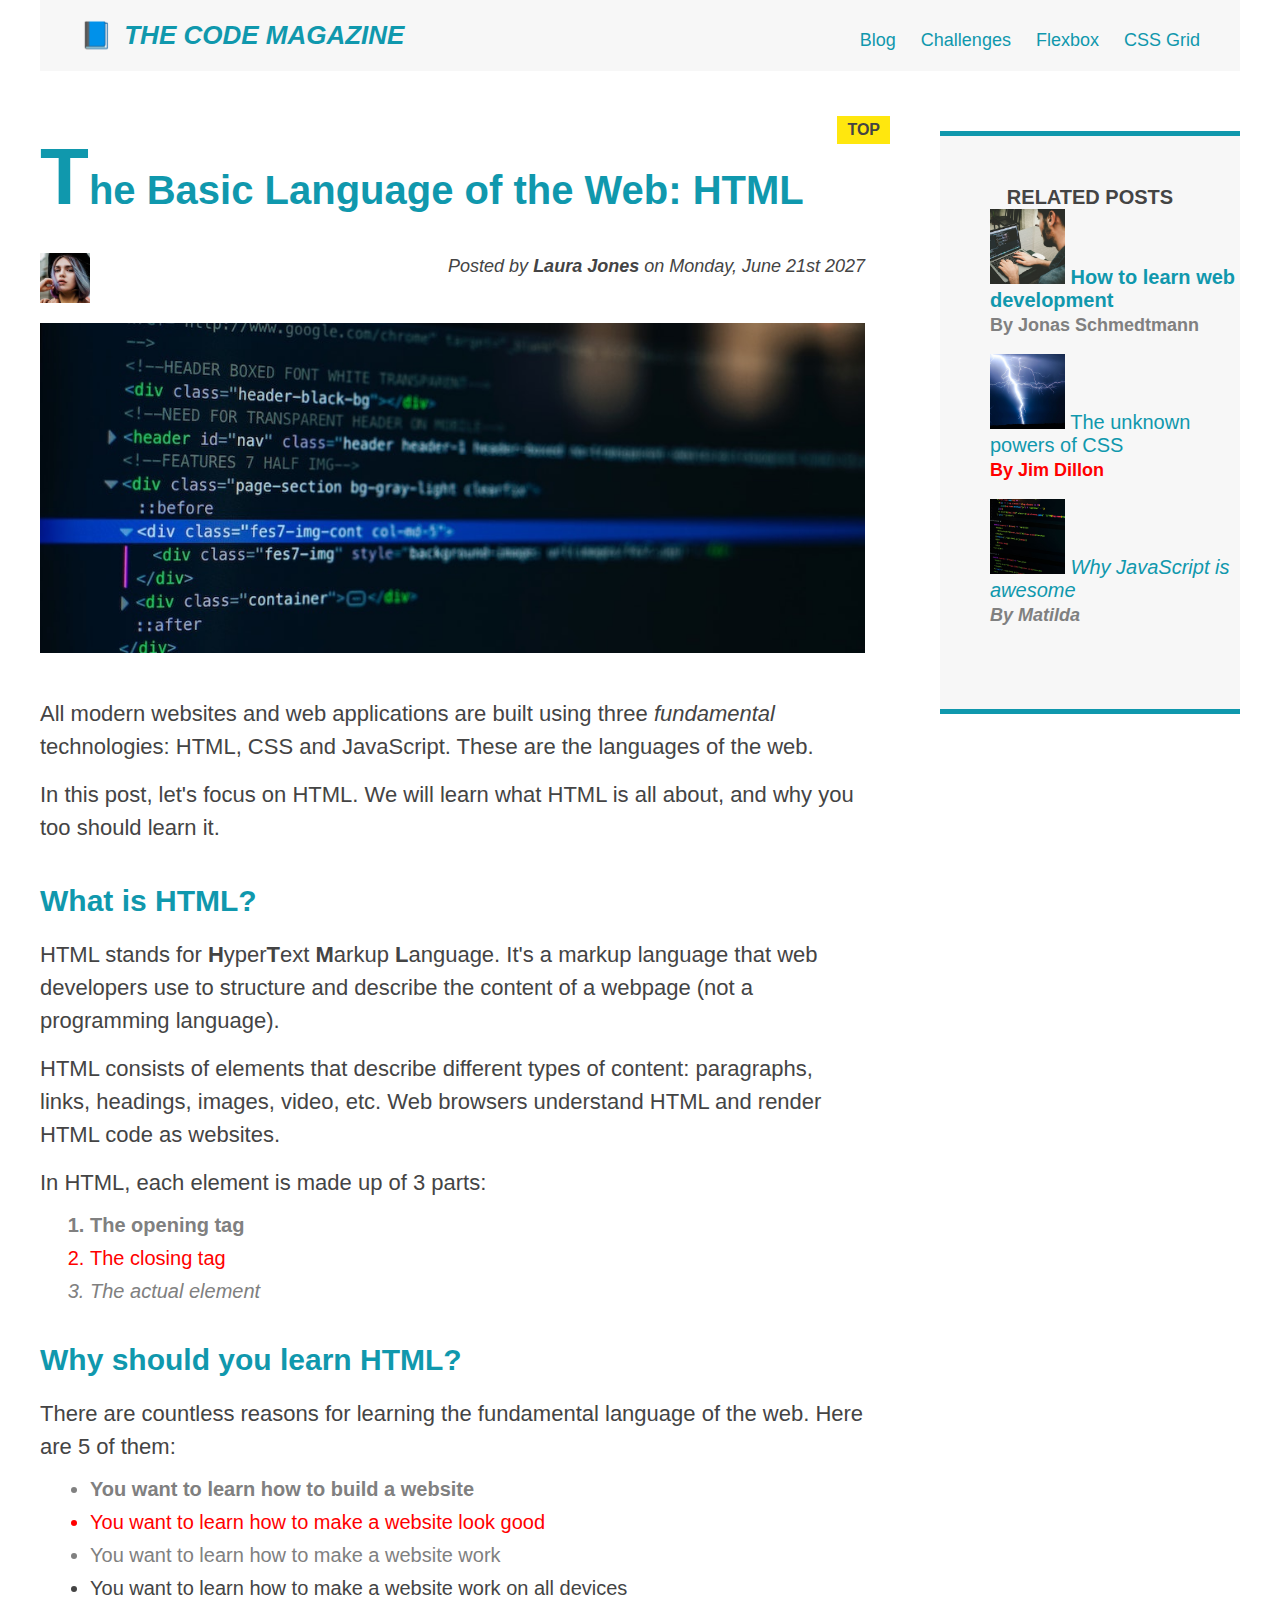
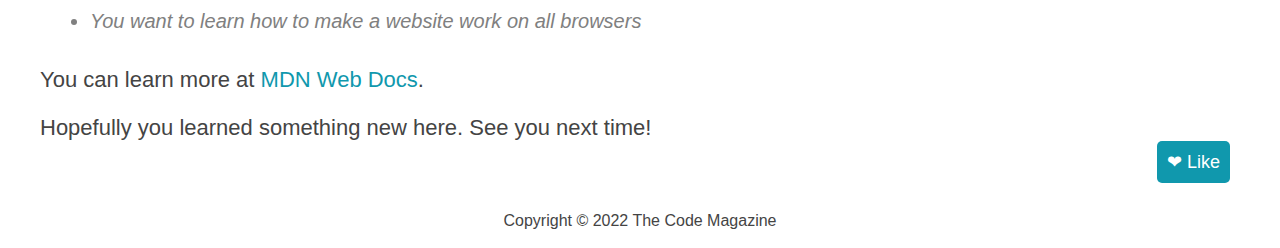
==== commit ab87563b: "float layout" ====
--- a/index.html
+++ b/index.html
@@ -27,7 +27,7 @@
     <!-- Each el give its own meaning and structure to the page. -->
     <!-- header - top part of a web document -->
     <div class="container">
-      <header class="main-header">
+      <header class="main-header clearfix">
         <h1>📘 The Code Magazine</h1>
         <!-- links are what actually enables teh internet to be a world wide web. Two types of links, one that
         point towards outside the curr page, other that point to inner page sections. -->
@@ -39,6 +39,9 @@
           <a href="#">Flexbox</a>
           <a href="#">CSS Grid</a>
         </nav>
+
+        <!-- 1st and less used method to clear floats -->
+        <!-- <div class="clear"></div> -->
       </header>
 
       <!-- The <article> tag specifies independent, self-contained content. -->
@@ -50,12 +53,13 @@
             alt="image of the author"
             width="50px"
             height="50px"
+            class="author-img"
           />
 
           <!-- using b tag instead of strong tag os not a good practice. b doesnt
           have any semantic meaning. strong el means that this is an imp el that we
     want to stand out from page. -->
-          <p id="author">
+          <p id="author" class="author">
             Posted by <strong>Laura Jones</strong> on Monday, June 21st 2027
           </p>
 
--- a/style.css
+++ b/style.css
@@ -15,7 +15,7 @@
 }
 
 .container {
-  width: 800px;
+  width: 1200px;
   margin: 0 auto;
 }
 
@@ -158,7 +158,6 @@
   background-color: #f7f7f7;
   padding: 20px 40px;
   margin-bottom: 60px;
-  height: 80px;
 }
 
 .post-header {
@@ -255,3 +254,49 @@
   font-style: italic;
 }
 /* IMP - these four states are always defined in this exact order. LVHA  */
+
+/* FLOATS */
+.author-img {
+  float: left;
+  margin-bottom: 20px;
+}
+
+.author {
+  float: right;
+}
+
+h1 {
+  float: left;
+}
+
+nav {
+  float: right;
+}
+
+.clear {
+  /* bcz we used both left and right float on corr el's container. */
+  clear: both;
+}
+
+.clearfix::after {
+  clear: both;
+  /* after pseudo el only appears if we define something for content property. */
+  content: "";
+  /* psuedo el after is inline el. However, clearing float like this only work on a block
+  level el */
+  display: block;
+}
+
+article {
+  width: 825px;
+  float: left;
+}
+
+aside {
+  width: 300px;
+  float: right;
+}
+
+footer {
+  clear: both;
+}
